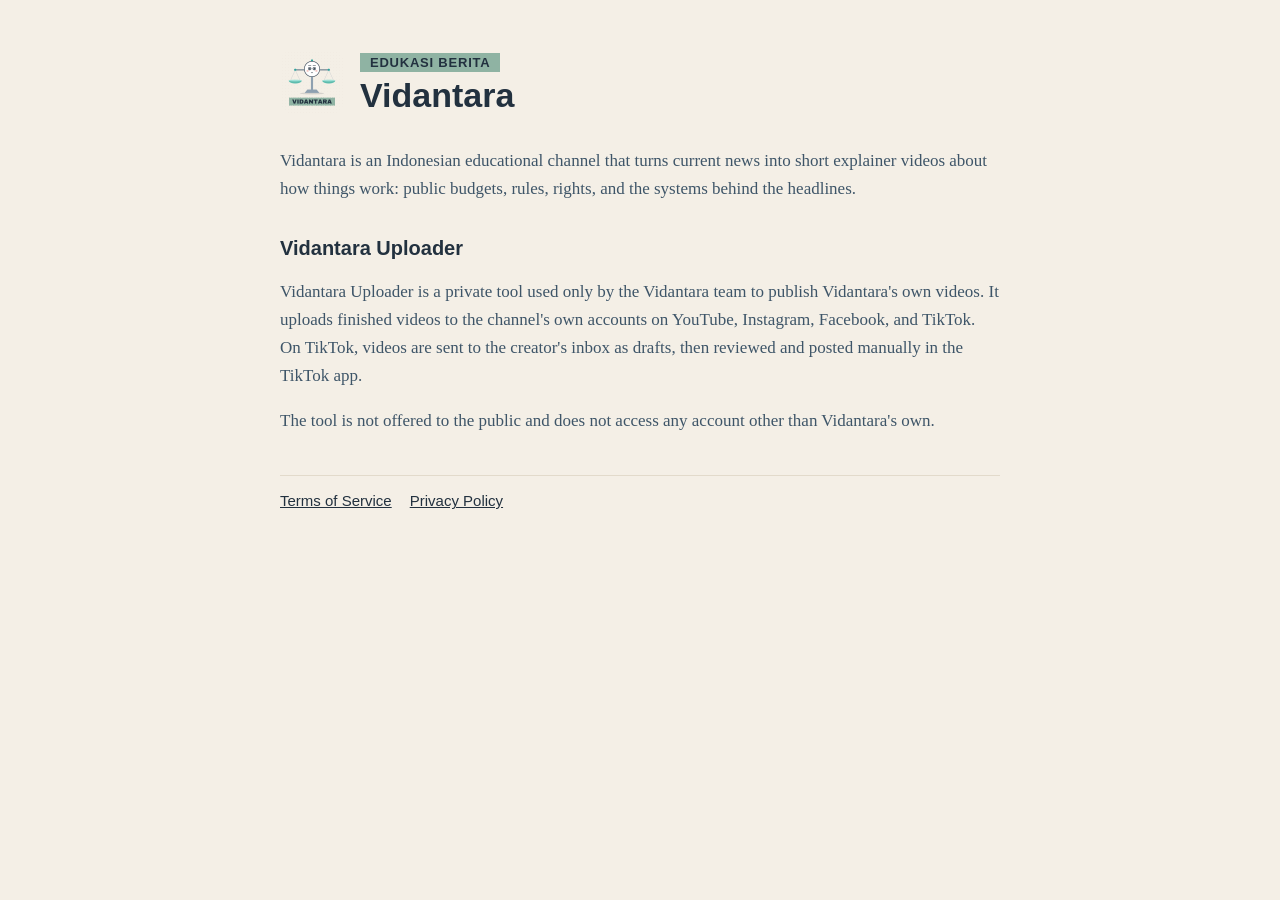
==== index.html @ 000aea59 "Halaman Vidantara: beranda, Terms of Service, Privacy Policy Co-Authored-By: Claude Opus 5.5 <norepl" ====
<!doctype html><html lang="en"><head><meta charset="utf-8"><meta name="viewport" content="width=device-width,initial-scale=1">
<title>Vidantara</title><link rel="icon" href="icon.png"><link rel="stylesheet" href="style.css"></head><body><main>
<header><img src="icon.png" alt="Vidantara"><div><span class="tag">EDUKASI BERITA</span><h1>Vidantara</h1></div></header>
<p>Vidantara is an Indonesian educational channel that turns current news into short explainer videos about how things work: public budgets, rules, rights, and the systems behind the headlines.</p>
<h2>Vidantara Uploader</h2>
<p>Vidantara Uploader is a private tool used only by the Vidantara team to publish Vidantara's own videos. It uploads finished videos to the channel's own accounts on YouTube, Instagram, Facebook, and TikTok. On TikTok, videos are sent to the creator's inbox as drafts, then reviewed and posted manually in the TikTok app.</p>
<p>The tool is not offered to the public and does not access any account other than Vidantara's own.</p>
<nav><a href="terms.html">Terms of Service</a><a href="privacy.html">Privacy Policy</a></nav>
</main></body></html>
---- style.css ----
:root{--bg:#F4EFE6;--ink:#22313F;--muted:#3E5568;--sage:#8FB3A3;--line:#E2DACB}
*{box-sizing:border-box}body{margin:0;background:var(--bg);color:var(--ink);font:17px/1.65 Georgia,"Times New Roman",serif}
main{max-width:760px;margin:0 auto;padding:48px 20px 64px}
header{display:flex;align-items:center;gap:16px;margin-bottom:32px}header img{width:64px;height:64px;border-radius:14px}
h1{font:800 34px/1.15 Helvetica,Arial,sans-serif;margin:0}h2{font:700 20px/1.3 Helvetica,Arial,sans-serif;margin:32px 0 8px}
.tag{display:inline-block;background:var(--sage);padding:2px 10px;font:700 13px Helvetica,Arial,sans-serif;letter-spacing:.06em}
p,li{color:var(--muted)}a{color:var(--ink)}nav{margin-top:40px;padding-top:16px;border-top:1px solid var(--line);font:15px Helvetica,Arial,sans-serif}
nav a{margin-right:18px}small{color:var(--muted)}
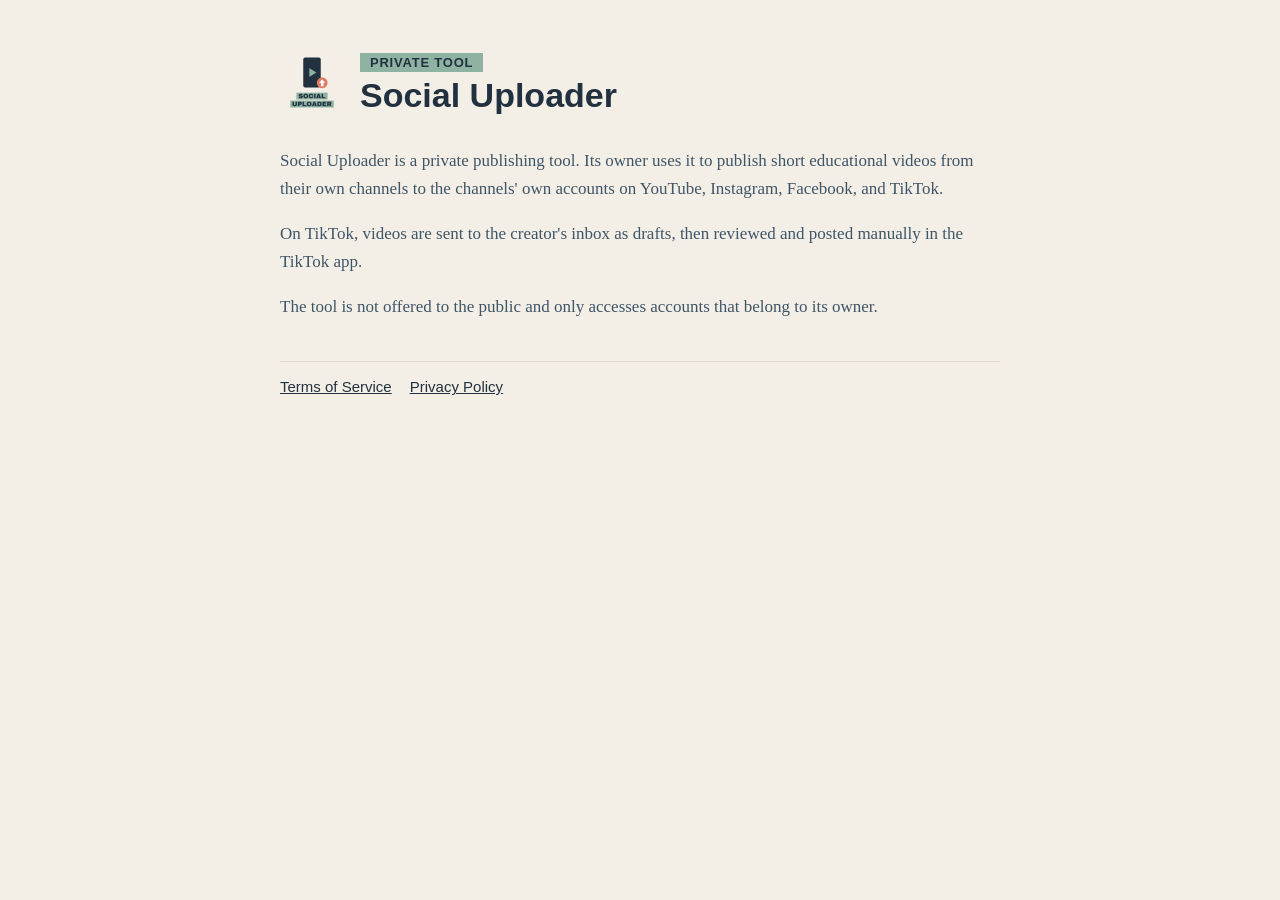
==== commit 5621ea9c: "Halaman umum Social Uploader untuk banyak channel Co-Authored-By: Claude Opus 5.5 <noreply@anthropic" ====
--- a/index.html
+++ b/index.html
@@ -1,9 +1,8 @@
 <!doctype html><html lang="en"><head><meta charset="utf-8"><meta name="viewport" content="width=device-width,initial-scale=1">
-<title>Vidantara</title><link rel="icon" href="icon.png"><link rel="stylesheet" href="style.css"></head><body><main>
-<header><img src="icon.png" alt="Vidantara"><div><span class="tag">EDUKASI BERITA</span><h1>Vidantara</h1></div></header>
-<p>Vidantara is an Indonesian educational channel that turns current news into short explainer videos about how things work: public budgets, rules, rights, and the systems behind the headlines.</p>
-<h2>Vidantara Uploader</h2>
-<p>Vidantara Uploader is a private tool used only by the Vidantara team to publish Vidantara's own videos. It uploads finished videos to the channel's own accounts on YouTube, Instagram, Facebook, and TikTok. On TikTok, videos are sent to the creator's inbox as drafts, then reviewed and posted manually in the TikTok app.</p>
-<p>The tool is not offered to the public and does not access any account other than Vidantara's own.</p>
+<title>Social Uploader</title><link rel="icon" href="icon.png"><link rel="stylesheet" href="style.css"></head><body><main>
+<header><img src="icon.png" alt="Social Uploader"><div><span class="tag">PRIVATE TOOL</span><h1>Social Uploader</h1></div></header>
+<p>Social Uploader is a private publishing tool. Its owner uses it to publish short educational videos from their own channels to the channels' own accounts on YouTube, Instagram, Facebook, and TikTok.</p>
+<p>On TikTok, videos are sent to the creator's inbox as drafts, then reviewed and posted manually in the TikTok app.</p>
+<p>The tool is not offered to the public and only accesses accounts that belong to its owner.</p>
 <nav><a href="terms.html">Terms of Service</a><a href="privacy.html">Privacy Policy</a></nav>
 </main></body></html>
